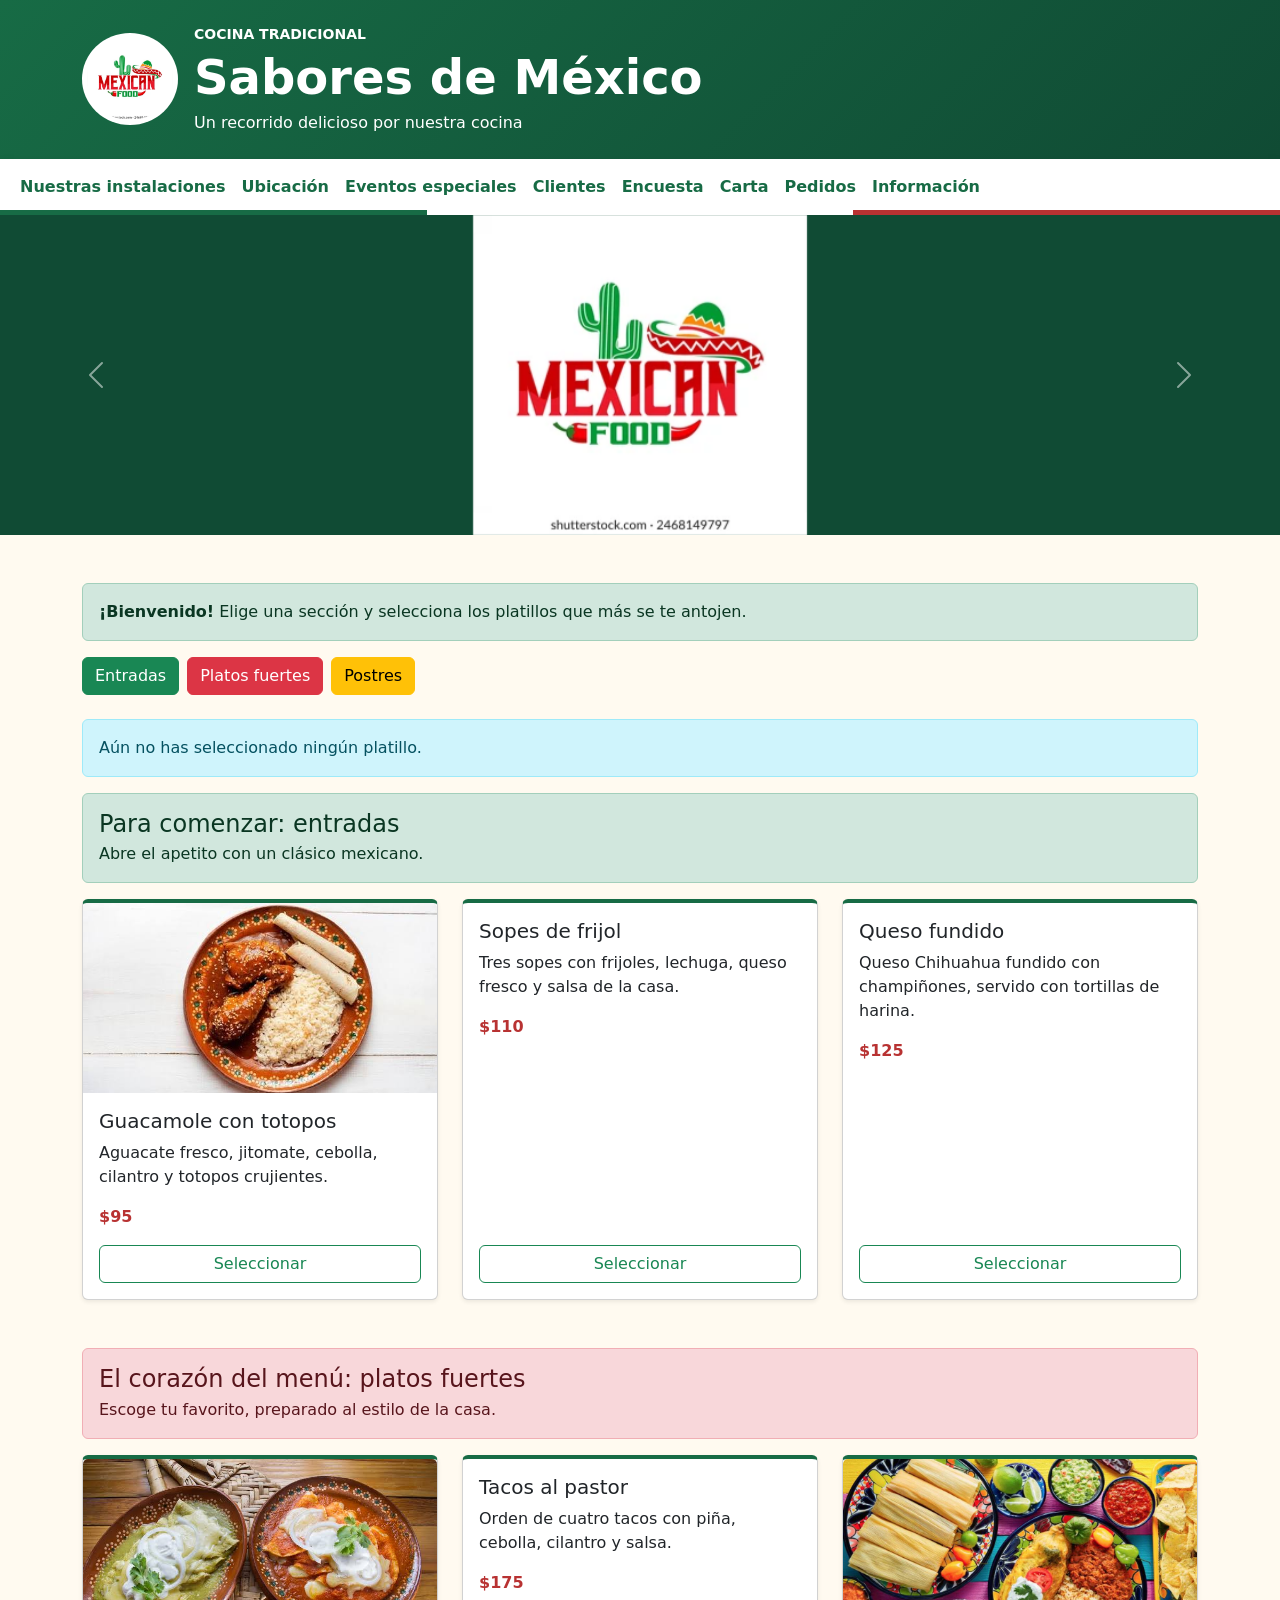
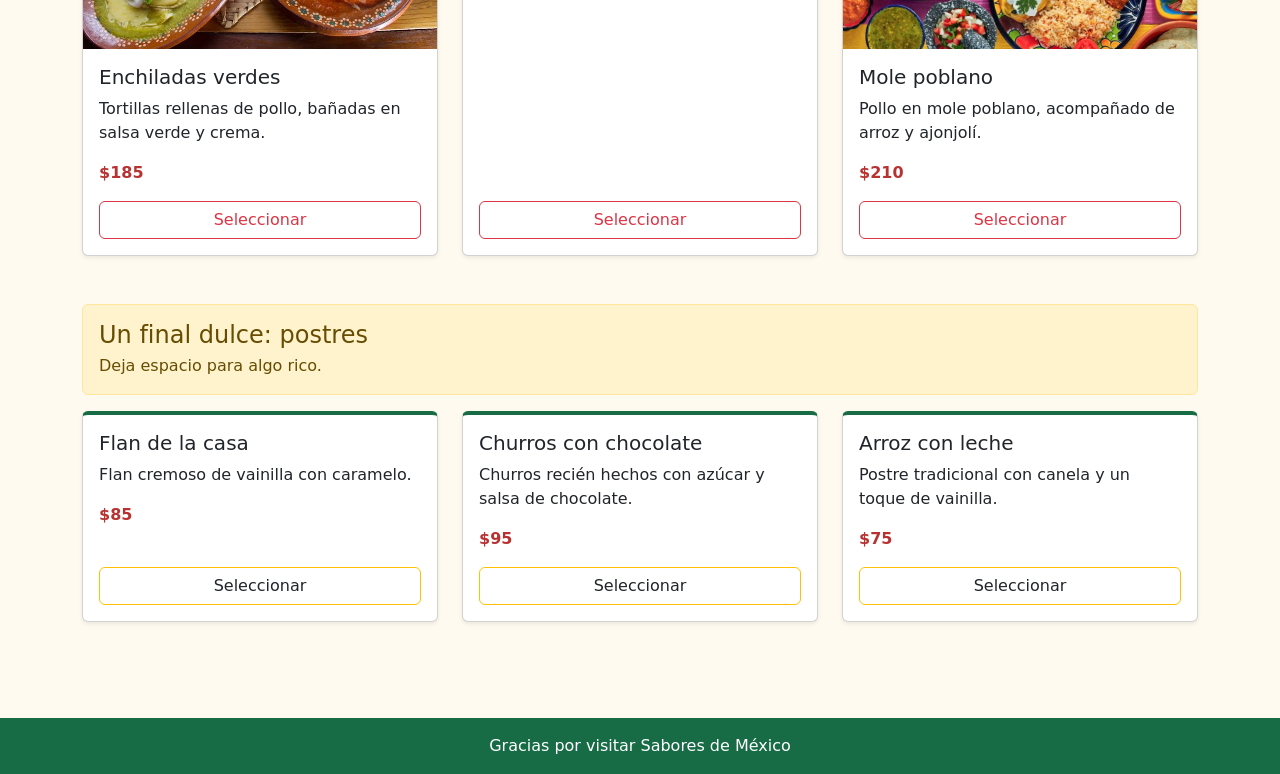
==== index.html @ edadc9b6 "Se agregaron pedidos informacion carta y mas paginas tipo html para el sitio web" ====
<!doctype html>
<html lang="es">
  <head>
    <meta charset="utf-8">
    <meta name="viewport" content="width=device-width, initial-scale=1">
    <meta name="description" content="Explora y elige tus platillos favoritos de nuestro menú mexicano.">
    <title>Menú | Sabores de México</title>
    <link rel="icon" type="image/png" href="media/logo.png">
    <link href="https://cdn.jsdelivr.net/npm/bootstrap@5.3.3/dist/css/bootstrap.min.css" rel="stylesheet">
    <link rel="stylesheet" href="styles.css">
  </head>
  <body>
    <header class="restaurant-header text-white py-4">
      <div class="container d-flex flex-column flex-sm-row align-items-center gap-3 text-center text-sm-start">
        <img src="media/logo.jpeg" class="restaurant-logo" alt="Logo del restaurante">
        <div>
          <p class="text-uppercase small fw-semibold mb-1">Cocina tradicional</p>
          <h1 class="display-5 fw-bold mb-1">Sabores de México</h1>
          <p class="mb-0">Un recorrido delicioso por nuestra cocina</p>
        </div>
      </div>
    </header>

    <nav class="navbar navbar-expand-lg restaurant-nav" aria-label="Navegación principal">
      <div class="container-fluid">
        <button class="navbar-toggler" type="button" data-bs-toggle="collapse"
          data-bs-target="#navbarNavAltMarkup" aria-controls="navbarNavAltMarkup"
          aria-expanded="false" aria-label="Mostrar u ocultar navegación">
          <span class="navbar-toggler-icon"></span>
        </button>
        <div class="collapse navbar-collapse" id="navbarNavAltMarkup">
          <div class="navbar-nav">
            <a class="nav-link" href="#">Nuestras instalaciones</a>
            <a class="nav-link" href="#">Ubicación</a>
            <a class="nav-link" href="#">Eventos especiales</a>
            <a class="nav-link" href="#">Clientes</a>
            <a class="nav-link" href="userexperience.html">Encuesta</a>
            <a class="nav-link" href="carta.html">Carta</a>
            <a class="nav-link" href="pedidos.html">Pedidos</a>
            <a class="nav-link" href="info.html">Información</a>
          </div>
        </div>
      </div>
    </nav>

    <div id="restaurantCarousel" class="carousel slide restaurant-carousel" data-bs-ride="carousel" aria-label="Galería de imágenes del restaurante">
      <div class="carousel-indicators">
        <button type="button" data-bs-target="#restaurantCarousel" data-bs-slide-to="0" class="active" aria-current="true" aria-label="Imagen 1"></button>
        <button type="button" data-bs-target="#restaurantCarousel" data-bs-slide-to="1" aria-label="Imagen 2"></button>
        <button type="button" data-bs-target="#restaurantCarousel" data-bs-slide-to="2" aria-label="Imagen 3"></button>
        <button type="button" data-bs-target="#restaurantCarousel" data-bs-slide-to="3" aria-label="Imagen 4"></button>
      </div>
      <div class="carousel-inner">
        <div class="carousel-item active">
          <img src="media/logo.jpeg" class="d-block w-100" alt="Logo de Sabores de México">
        </div>
        <div class="carousel-item">
          <img src="media/comida1.jpeg" class="d-block w-100" alt="Enchiladas mexicanas con salsa verde y roja">
        </div>
        <div class="carousel-item">
          <img src="media/comida2.jpeg" class="d-block w-100" alt="Variedad de platillos mexicanos con guacamole, tamales y salsas">
        </div>
        <div class="carousel-item">
          <img src="media/comida3.jpeg" class="d-block w-100" alt="Pollo servido con arroz en un plato tradicional">
        </div>
      </div>
      <button class="carousel-control-prev" type="button" data-bs-target="#restaurantCarousel" data-bs-slide="prev">
        <span class="carousel-control-prev-icon" aria-hidden="true"></span>
        <span class="visually-hidden">Imagen anterior</span>
      </button>
      <button class="carousel-control-next" type="button" data-bs-target="#restaurantCarousel" data-bs-slide="next">
        <span class="carousel-control-next-icon" aria-hidden="true"></span>
        <span class="visually-hidden">Imagen siguiente</span>
      </button>
    </div>

    <main class="container py-4 py-lg-5">
      <div class="alert alert-success" role="status">
        <strong>¡Bienvenido!</strong> Elige una sección y selecciona los platillos que más se te antojen.
      </div>

      <nav class="d-flex flex-wrap gap-2 mb-4" aria-label="Secciones del menú">
        <a class="btn btn-success" href="#entradas">Entradas</a>
        <a class="btn btn-danger" href="#platos-fuertes">Platos fuertes</a>
        <a class="btn btn-warning" href="#postres">Postres</a>
      </nav>

      <div id="selection-alert" class="alert alert-info" role="status" aria-live="polite">
        Aún no has seleccionado ningún platillo.
      </div>

      <section id="entradas" class="menu-section mb-5">
        <div class="alert alert-success" role="note">
          <h2 class="h4 mb-1">Para comenzar: entradas</h2>
          <p class="mb-0">Abre el apetito con un clásico mexicano.</p>
        </div>
        <div class="row g-4">
          <div class="col-md-6 col-lg-4">
            <article class="card dish-card shadow-sm">
              <img src="media/comida2.jpeg" class="card-img-top dish-image" alt="Variedad de platillos mexicanos con guacamole, tamales y salsas">
              <div class="card-body">
                <h3 class="h5 card-title">Guacamole con totopos</h3>
                <p class="card-text">Aguacate fresco, jitomate, cebolla, cilantro y totopos crujientes.</p>
                <p class="price">$95</p>
                <button class="btn btn-outline-success select-dish" type="button" data-dish="Guacamole con totopos" data-bs-toggle="modal" data-bs-target="#availabilityModal" data-confirm-availability>Seleccionar</button>
              </div>
            </article>
          </div>
          <div class="col-md-6 col-lg-4">
            <article class="card dish-card shadow-sm">
              <div class="card-body">
                <h3 class="h5 card-title">Sopes de frijol</h3>
                <p class="card-text">Tres sopes con frijoles, lechuga, queso fresco y salsa de la casa.</p>
                <p class="price">$110</p>
                <button class="btn btn-outline-success select-dish" type="button" data-dish="Sopes de frijol">Seleccionar</button>
              </div>
            </article>
          </div>
          <div class="col-md-6 col-lg-4">
            <article class="card dish-card shadow-sm">
              <div class="card-body">
                <h3 class="h5 card-title">Queso fundido</h3>
                <p class="card-text">Queso Chihuahua fundido con champiñones, servido con tortillas de harina.</p>
                <p class="price">$125</p>
                <button class="btn btn-outline-success select-dish" type="button" data-dish="Queso fundido">Seleccionar</button>
              </div>
            </article>
          </div>
        </div>
      </section>

      <section id="platos-fuertes" class="menu-section mb-5">
        <div class="alert alert-danger" role="note">
          <h2 class="h4 mb-1">El corazón del menú: platos fuertes</h2>
          <p class="mb-0">Escoge tu favorito, preparado al estilo de la casa.</p>
        </div>
        <div class="row g-4">
          <div class="col-md-6 col-lg-4">
            <article class="card dish-card shadow-sm">
              <img src="media/comida1.jpeg" class="card-img-top dish-image" alt="Enchiladas mexicanas con salsa verde y roja">
              <div class="card-body">
                <h3 class="h5 card-title">Enchiladas verdes</h3>
                <p class="card-text">Tortillas rellenas de pollo, bañadas en salsa verde y crema.</p>
                <p class="price">$185</p>
                <button class="btn btn-outline-danger select-dish" type="button" data-dish="Enchiladas verdes" data-bs-toggle="modal" data-bs-target="#availabilityModal" data-confirm-availability>Seleccionar</button>
              </div>
            </article>
          </div>
          <div class="col-md-6 col-lg-4">
            <article class="card dish-card shadow-sm">
              <div class="card-body">
                <h3 class="h5 card-title">Tacos al pastor</h3>
                <p class="card-text">Orden de cuatro tacos con piña, cebolla, cilantro y salsa.</p>
                <p class="price">$175</p>
                <button class="btn btn-outline-danger select-dish" type="button" data-dish="Tacos al pastor">Seleccionar</button>
              </div>
            </article>
          </div>
          <div class="col-md-6 col-lg-4">
            <article class="card dish-card shadow-sm">
              <img src="media/comida3.jpeg" class="card-img-top dish-image" alt="Pollo servido con arroz en un plato tradicional">
              <div class="card-body">
                <h3 class="h5 card-title">Mole poblano</h3>
                <p class="card-text">Pollo en mole poblano, acompañado de arroz y ajonjolí.</p>
                <p class="price">$210</p>
                <button class="btn btn-outline-danger select-dish" type="button" data-dish="Mole poblano" data-bs-toggle="modal" data-bs-target="#availabilityModal" data-confirm-availability>Seleccionar</button>
              </div>
            </article>
          </div>
        </div>
      </section>

      <section id="postres" class="menu-section mb-5">
        <div class="alert alert-warning" role="note">
          <h2 class="h4 mb-1">Un final dulce: postres</h2>
          <p class="mb-0">Deja espacio para algo rico.</p>
        </div>
        <div class="row g-4">
          <div class="col-md-6 col-lg-4">
            <article class="card dish-card shadow-sm">
              <div class="card-body">
                <h3 class="h5 card-title">Flan de la casa</h3>
                <p class="card-text">Flan cremoso de vainilla con caramelo.</p>
                <p class="price">$85</p>
                <button class="btn btn-outline-warning text-dark select-dish" type="button" data-dish="Flan de la casa">Seleccionar</button>
              </div>
            </article>
          </div>
          <div class="col-md-6 col-lg-4">
            <article class="card dish-card shadow-sm">
              <div class="card-body">
                <h3 class="h5 card-title">Churros con chocolate</h3>
                <p class="card-text">Churros recién hechos con azúcar y salsa de chocolate.</p>
                <p class="price">$95</p>
                <button class="btn btn-outline-warning text-dark select-dish" type="button" data-dish="Churros con chocolate">Seleccionar</button>
              </div>
            </article>
          </div>
          <div class="col-md-6 col-lg-4">
            <article class="card dish-card shadow-sm">
              <div class="card-body">
                <h3 class="h5 card-title">Arroz con leche</h3>
                <p class="card-text">Postre tradicional con canela y un toque de vainilla.</p>
                <p class="price">$75</p>
                <button class="btn btn-outline-warning text-dark select-dish" type="button" data-dish="Arroz con leche">Seleccionar</button>
              </div>
            </article>
          </div>
        </div>
      </section>
    </main>

    <div class="modal fade" id="availabilityModal" tabindex="-1" aria-labelledby="availabilityModalLabel" aria-hidden="true">
      <div class="modal-dialog">
        <div class="modal-content">
          <div class="modal-header">
            <h2 class="modal-title fs-5" id="availabilityModalLabel">Confirma la disponibilidad</h2>
            <button type="button" class="btn-close" data-bs-dismiss="modal" aria-label="Cerrar"></button>
          </div>
          <div class="modal-body">
            <p class="mb-0">
              <strong id="modal-dish-name"></strong> está sujeto a disponibilidad.
              Comunícate con cocina para confirmar si está disponible.
            </p>
          </div>
          <div class="modal-footer">
            <button type="button" class="btn btn-secondary" data-bs-dismiss="modal">Cancelar</button>
            <button type="button" class="btn btn-success" id="confirm-dish-selection" data-bs-dismiss="modal">Seleccionar</button>
          </div>
        </div>
      </div>
    </div>

    <footer class="restaurant-footer text-center text-white py-3">
      <p class="mb-0">Gracias por visitar Sabores de México</p>
    </footer>

    <script src="https://cdn.jsdelivr.net/npm/bootstrap@5.3.3/dist/js/bootstrap.bundle.min.js"></script>
    <script>
      const selectionAlert = document.getElementById("selection-alert");
      const modalDishName = document.getElementById("modal-dish-name");
      const availabilityModal = document.getElementById("availabilityModal");
      let pendingDish = "";

      const showSelectionConfirmation = (dish) => {
        selectionAlert.textContent = `¡Buena elección! Has seleccionado: ${dish}.`;
        selectionAlert.className = "alert alert-success";
      };

      document.querySelectorAll(".select-dish").forEach((button) => {
        button.addEventListener("click", () => {
          const dish = button.dataset.dish;

          if (button.hasAttribute("data-confirm-availability")) {
            pendingDish = dish;
            modalDishName.textContent = dish;
            return;
          }

          showSelectionConfirmation(dish);
        });
      });

      document.getElementById("confirm-dish-selection").addEventListener("click", () => {
        if (pendingDish) {
          showSelectionConfirmation(pendingDish);
        }
      });

      availabilityModal.addEventListener("hidden.bs.modal", () => {
        pendingDish = "";
      });
    </script>
  </body>
</html>
---- styles.css ----
:root {
  --mexico-green: #176b45;
  --mexico-red: #b83232;
  --warm-cream: #fffaf0;
}

body {
  background-color: var(--warm-cream);
}

.restaurant-header {
  background: linear-gradient(135deg, #176b45, #104b34);
}

.restaurant-nav {
  background-color: #fff;
  background-image: linear-gradient(
    90deg,
    var(--mexico-green) 0 33.333%,
    #fff 33.333% 66.666%,
    var(--mexico-red) 66.666% 100%
  );
  background-repeat: no-repeat;
  background-position: bottom;
  background-size: 100% 5px;
  box-shadow: 0 2px 8px rgb(0 0 0 / 8%);
}

.restaurant-nav .nav-link {
  color: var(--mexico-green);
  font-weight: 600;
}

.restaurant-nav .nav-link:hover,
.restaurant-nav .nav-link:focus {
  color: var(--mexico-red);
  background-color: var(--warm-cream);
}

.restaurant-logo {
  width: 96px;
  height: 92px;
  object-fit: contain;
  background-color: white;
  border-radius: 50%;
  padding: 5px;
}

.restaurant-carousel {
  background-color: #104b34;
}

.restaurant-carousel .carousel-item img {
  height: 320px;
  object-fit: contain;
}

.menu-section {
  scroll-margin-top: 1rem;
}

.dish-card {
  height: 100%;
  border-top: 4px solid var(--mexico-green);
}

.dish-image {
  height: 190px;
  object-fit: cover;
}

.dish-card .card-body {
  display: flex;
  flex-direction: column;
}

.dish-card .btn {
  margin-top: auto;
}

.price {
  color: var(--mexico-red);
  font-weight: 700;
}

.restaurant-footer {
  background-color: var(--mexico-green);
}
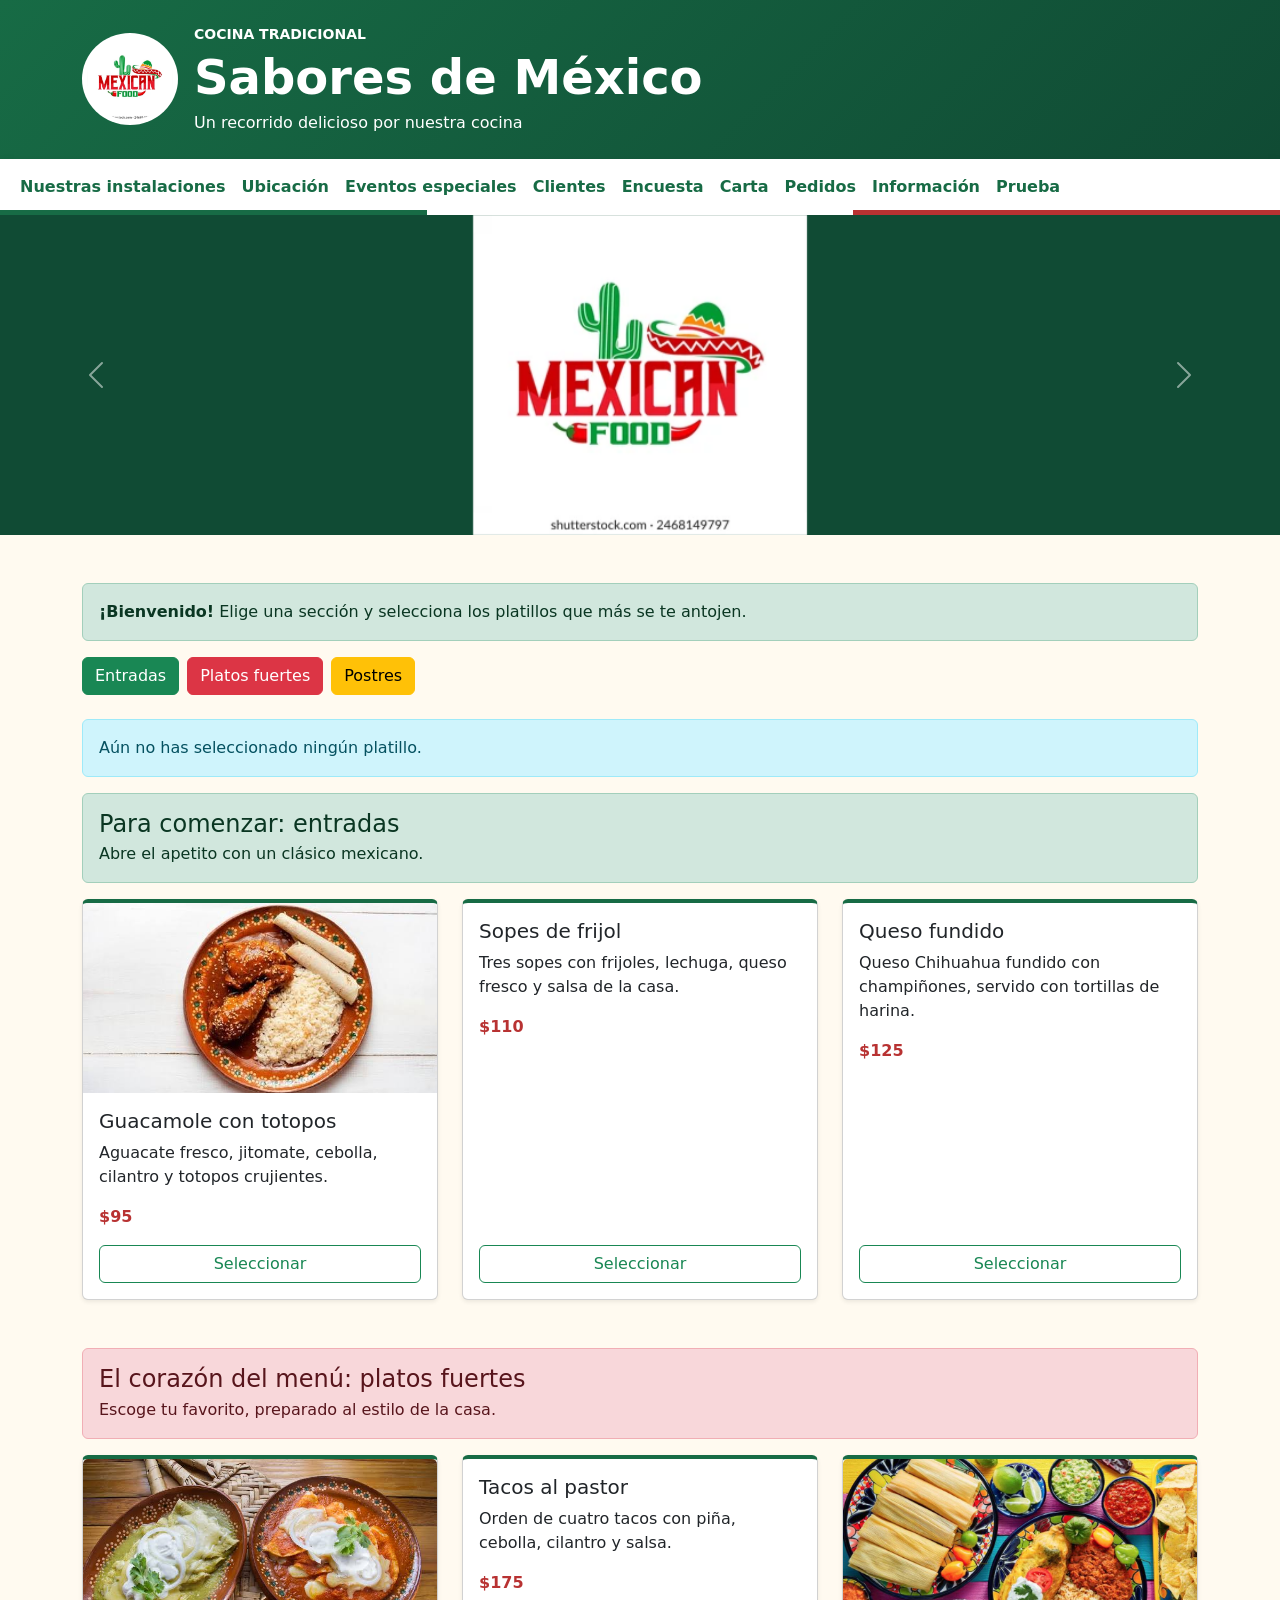
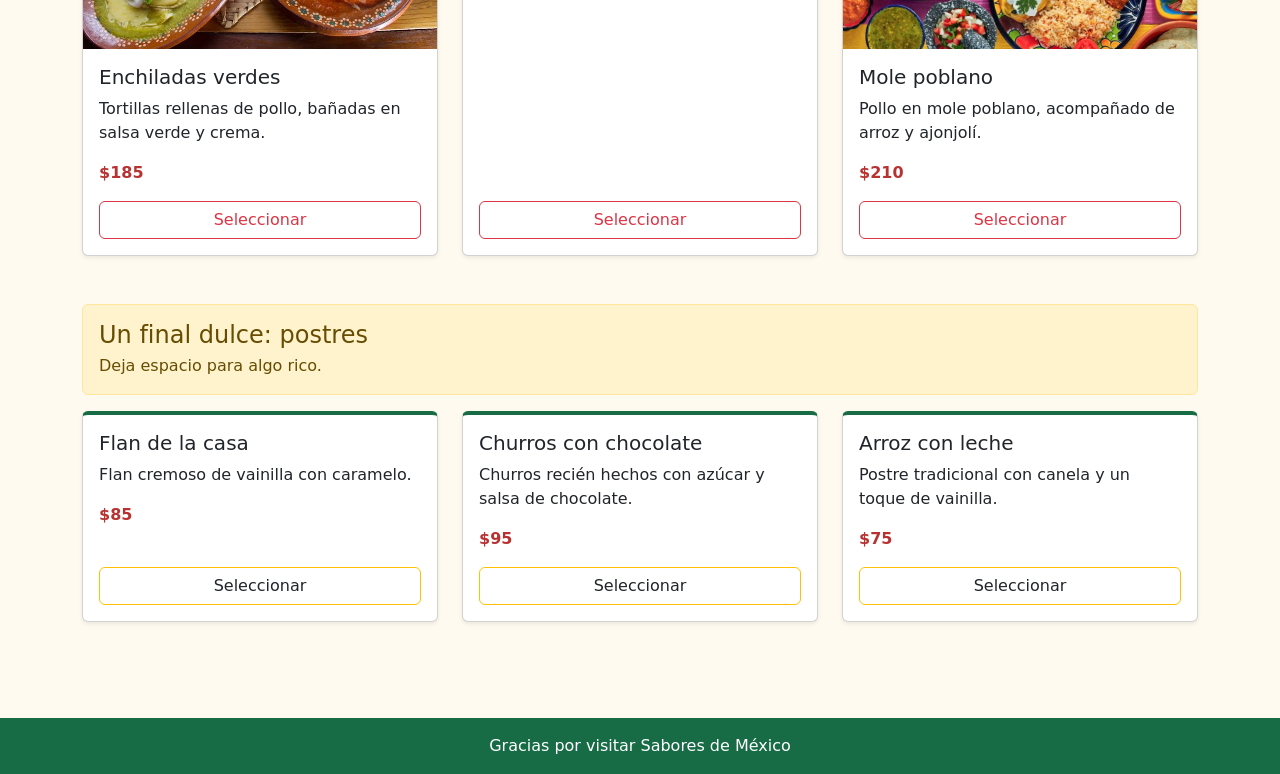
==== commit 157773d0: "Bootstrap sesion 13" ====
--- a/index.html
+++ b/index.html
@@ -38,6 +38,7 @@
             <a class="nav-link" href="carta.html">Carta</a>
             <a class="nav-link" href="pedidos.html">Pedidos</a>
             <a class="nav-link" href="info.html">Información</a>
+            <a class="nav-link" href="prueba.html">Prueba</a>
           </div>
         </div>
       </div>
